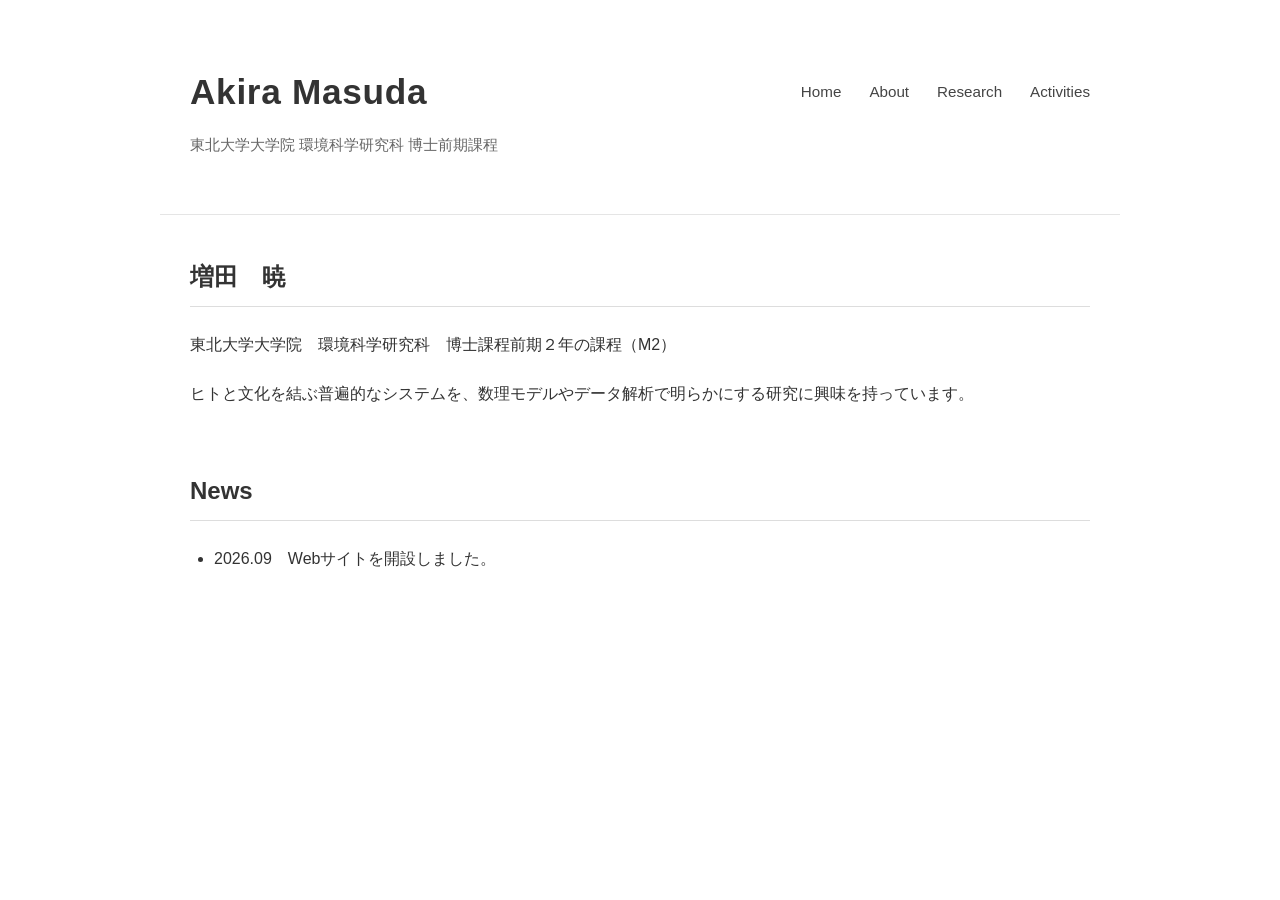
==== index.html @ 1e7abb75 "Update index.html" ====
<!DOCTYPE html>
<html lang="ja">

<head>
  <meta charset="UTF-8">
  <meta name="viewport" content="width=device-width, initial-scale=1.0">
  <title>Akira Masuda</title>
  <link rel="stylesheet" href="style.css">
</head>

<body>

<header>

  <div class="header-top">
    <h1>Akira Masuda</h1>

    <nav>
      <a href="./">Home</a>
      <a href="about/">About</a>
      <a href="research/">Research</a>
      <a href="activities/">Activities</a>
    </nav>
  </div>

  <p>東北大学大学院 環境科学研究科 博士前期課程</p>

</header>

  <main>

    <section>
      <h2>増田　暁</h2>

      <p>
        東北大学大学院　環境科学研究科　博士課程前期２年の課程（M2）
      </p>
      <p>
        ヒトと文化を結ぶ普遍的なシステムを、数理モデルやデータ解析で明らかにする研究に興味を持っています。
      </p>
    </section>

    <section>
      <h2>News</h2>

      <ul>
        <li>2026.09　Webサイトを開設しました。</li>
      </ul>
    </section>

  </main>

</body>

</html>
---- style.css ----
/* =========================
   基本設定
   ========================= */

body {
  margin: 0;

  font-family:
    -apple-system,
    BlinkMacSystemFont,
    "Helvetica Neue",
    "Hiragino Sans",
    "Yu Gothic",
    "YuGothic",
    sans-serif;

  color: #333;
  background-color: #ffffff;

  line-height: 1.8;
}


/* =========================
   ヘッダー
   ========================= */

header {
  max-width: 900px;
  margin: 0 auto;

  padding: 60px 30px 30px;

  border-bottom: 1px solid #e5e5e5;
}


header h1 {
  margin: 0;

  font-size: 2.2rem;
  font-weight: 600;

  letter-spacing: 0.02em;
}


header p {
  margin-top: 8px;
  margin-bottom: 25px;

  color: #666;

  font-size: 0.95rem;
}

.header-top {
  display: flex;
  justify-content: space-between;
  align-items: center;
  gap: 30px;
}

/* =========================
   ナビゲーション
   ========================= */

nav {
  display: flex;
  gap: 28px;
}


nav a {
  color: #444;

  text-decoration: none;

  font-size: 0.95rem;
  font-weight: 500;

  transition: color 0.2s;
}


nav a:hover {
  color: #0066aa;
}


/* =========================
   メインコンテンツ
   ========================= */

main {
  max-width: 900px;

  margin: 0 auto;

  padding: 40px 30px 100px;
}


/* =========================
   セクション
   ========================= */

section {
  margin-bottom: 60px;
}


h2 {
  margin-top: 0;
  margin-bottom: 24px;

  padding-bottom: 8px;

  font-size: 1.5rem;
  font-weight: 600;

  border-bottom: 1px solid #ddd;
}


h3 {
  margin-top: 35px;
  margin-bottom: 12px;

  font-size: 1.15rem;
  font-weight: 600;
}


p {
  margin-top: 0;
  margin-bottom: 20px;
}


/* =========================
   リスト
   ========================= */

ul,
ol {
  padding-left: 1.5rem;
}


li {
  margin-bottom: 8px;
}


/* =========================
   通常のリンク
   ========================= */

main a {
  color: #0066aa;

  text-decoration: none;
}


main a:hover {
  text-decoration: underline;
}


/* =========================
   スマートフォン対応
   ========================= */

@media (max-width: 600px) {

  header {
    padding: 40px 20px 25px;
  }

  main {
    padding: 30px 20px 80px;
  }

  header h1 {
    font-size: 1.8rem;
  }

  nav {
    gap: 18px;
    flex-wrap: wrap;
  }

}
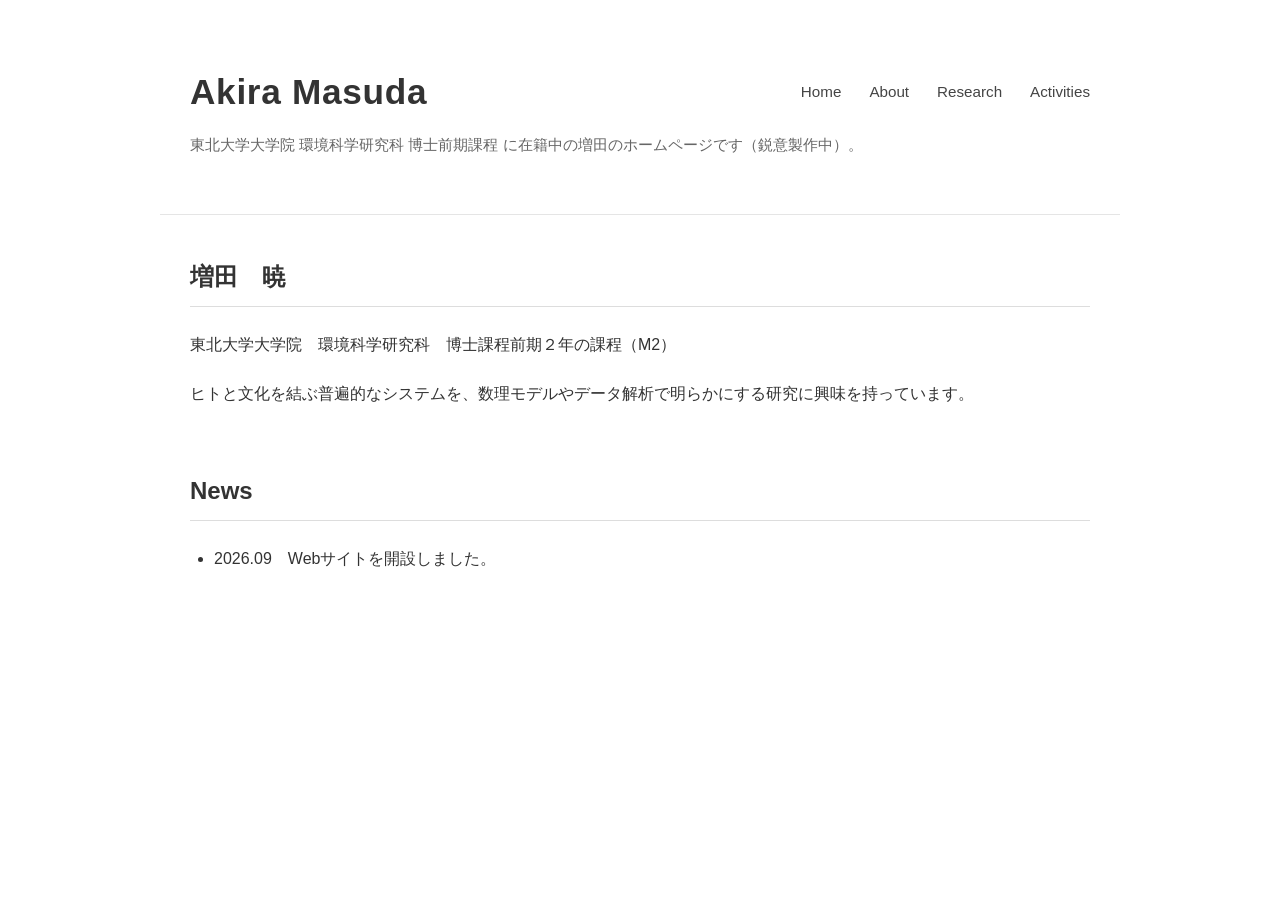
==== commit d0008751: "Update index.html" ====
--- a/index.html
+++ b/index.html
@@ -23,7 +23,7 @@
     </nav>
   </div>
 
-  <p>東北大学大学院 環境科学研究科 博士前期課程</p>
+  <p>東北大学大学院 環境科学研究科 博士前期課程 に在籍中の増田のホームページです（鋭意製作中）。</p>
 
 </header>
 
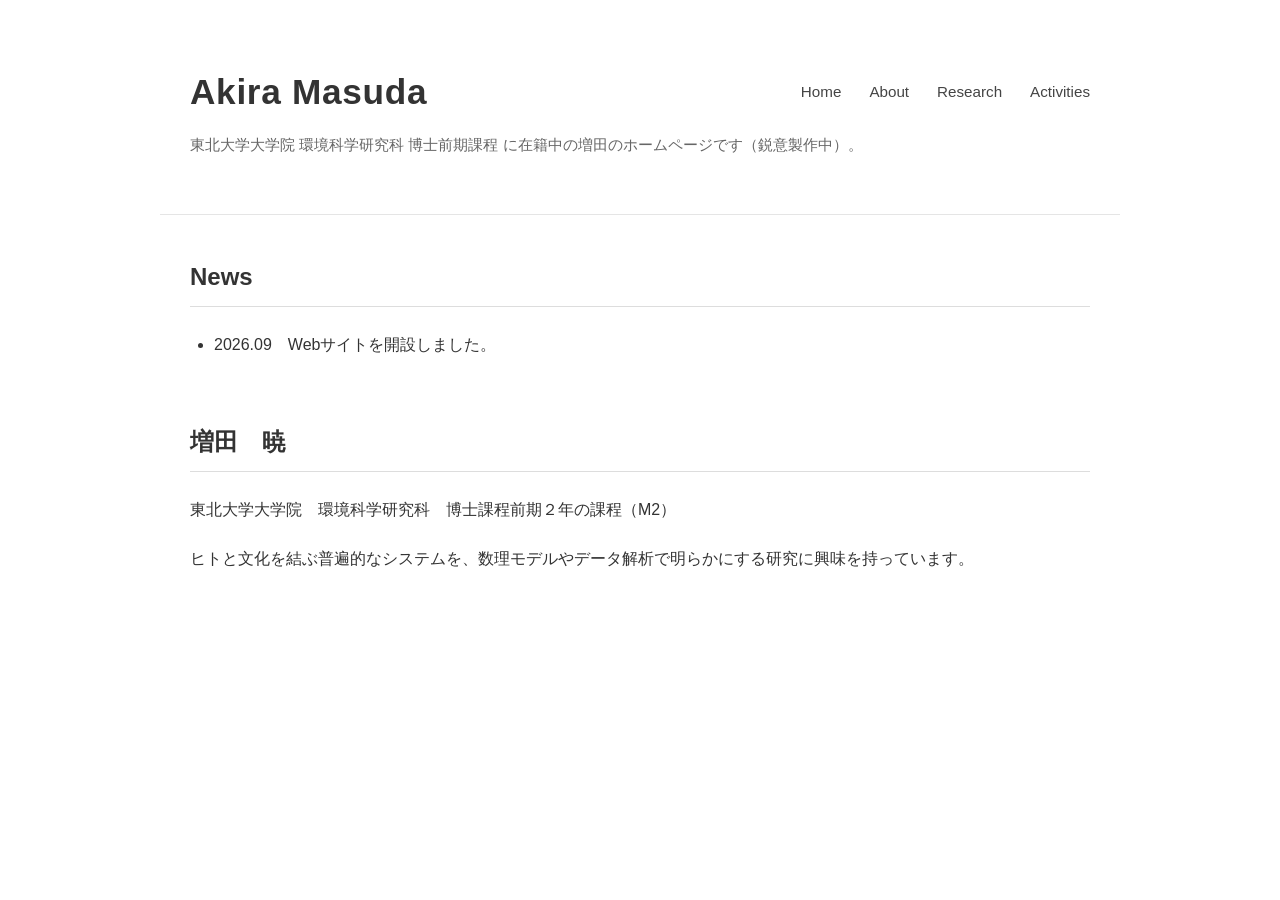
==== commit 7d8b8b63: "Update index.html" ====
--- a/index.html
+++ b/index.html
@@ -30,6 +30,14 @@
   <main>
 
     <section>
+      <h2>News</h2>
+
+      <ul>
+        <li>2026.09　Webサイトを開設しました。</li>
+      </ul>
+    </section>
+    
+    <section>
       <h2>増田　暁</h2>
 
       <p>
@@ -40,14 +48,6 @@
       </p>
     </section>
 
-    <section>
-      <h2>News</h2>
-
-      <ul>
-        <li>2026.09　Webサイトを開設しました。</li>
-      </ul>
-    </section>
-
   </main>
 
 </body>
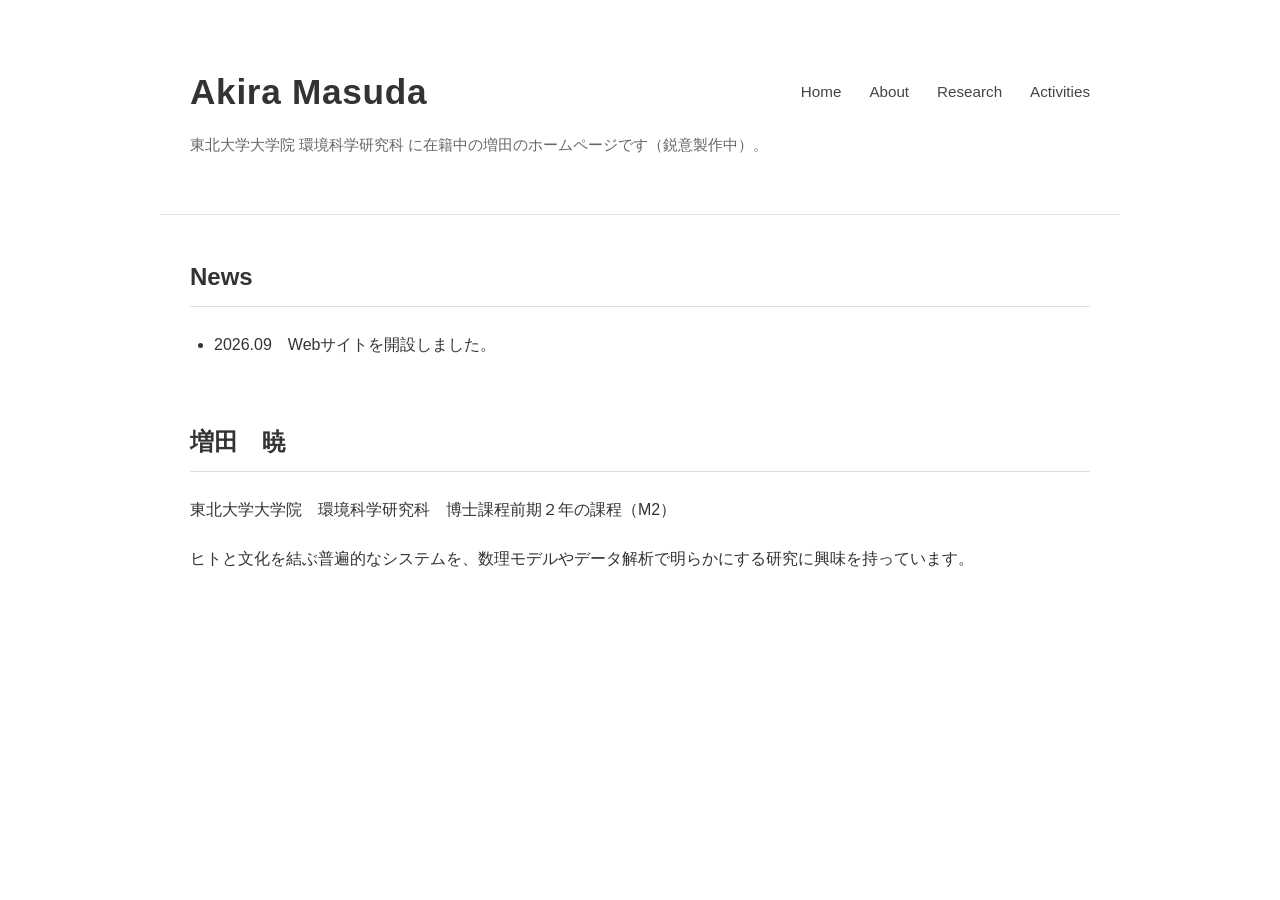
==== commit 7eb41cbd: "Update text in index.html for accuracy" ====
--- a/index.html
+++ b/index.html
@@ -23,7 +23,7 @@
     </nav>
   </div>
 
-  <p>東北大学大学院 環境科学研究科 博士前期課程 に在籍中の増田のホームページです（鋭意製作中）。</p>
+  <p>東北大学大学院 環境科学研究科 に在籍中の増田のホームページです（鋭意製作中）。</p>
 
 </header>
 
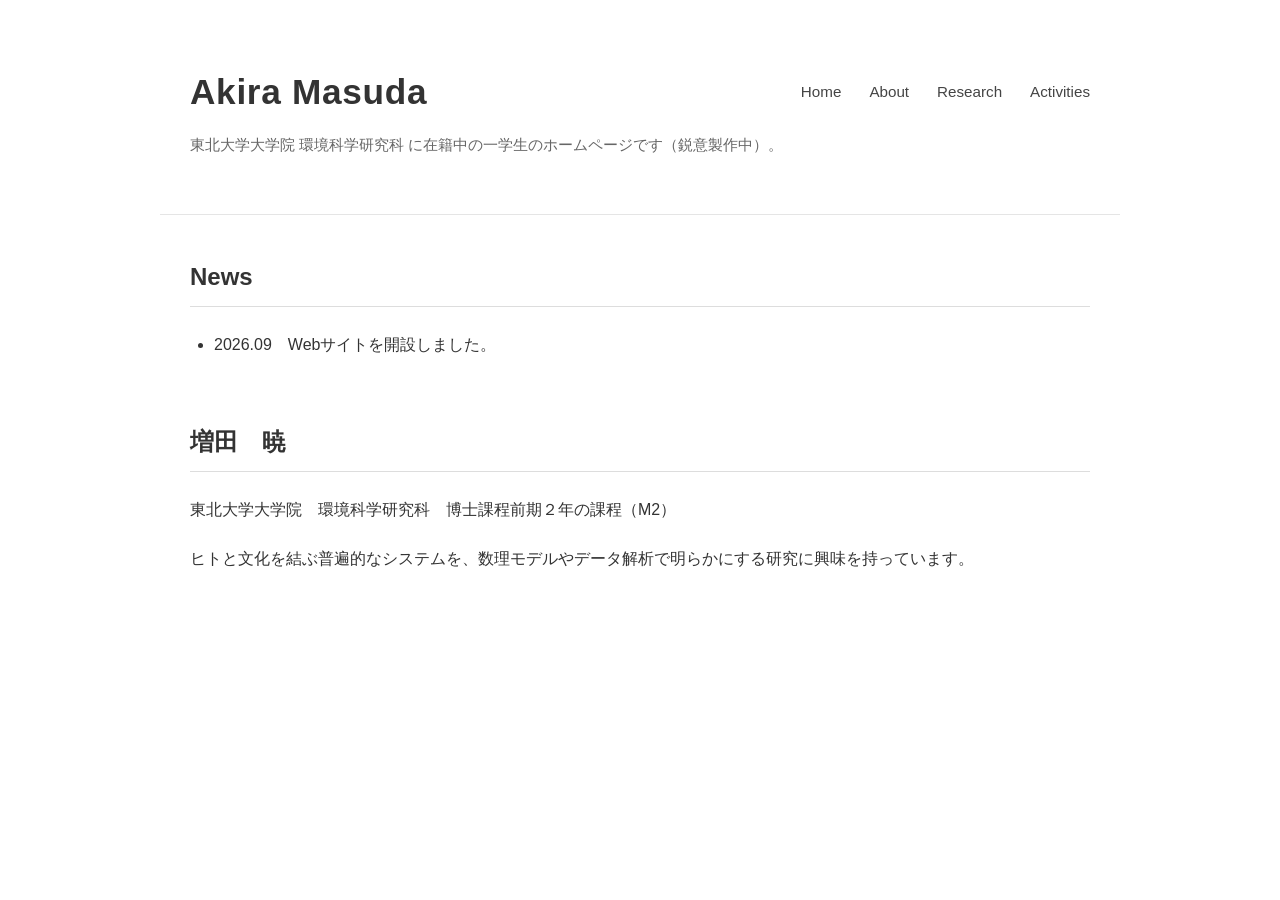
==== commit cbb13250: "Update index.html" ====
--- a/index.html
+++ b/index.html
@@ -23,7 +23,7 @@
     </nav>
   </div>
 
-  <p>東北大学大学院 環境科学研究科 に在籍中の増田のホームページです（鋭意製作中）。</p>
+  <p>東北大学大学院 環境科学研究科 に在籍中の一学生のホームページです（鋭意製作中）。</p>
 
 </header>
 
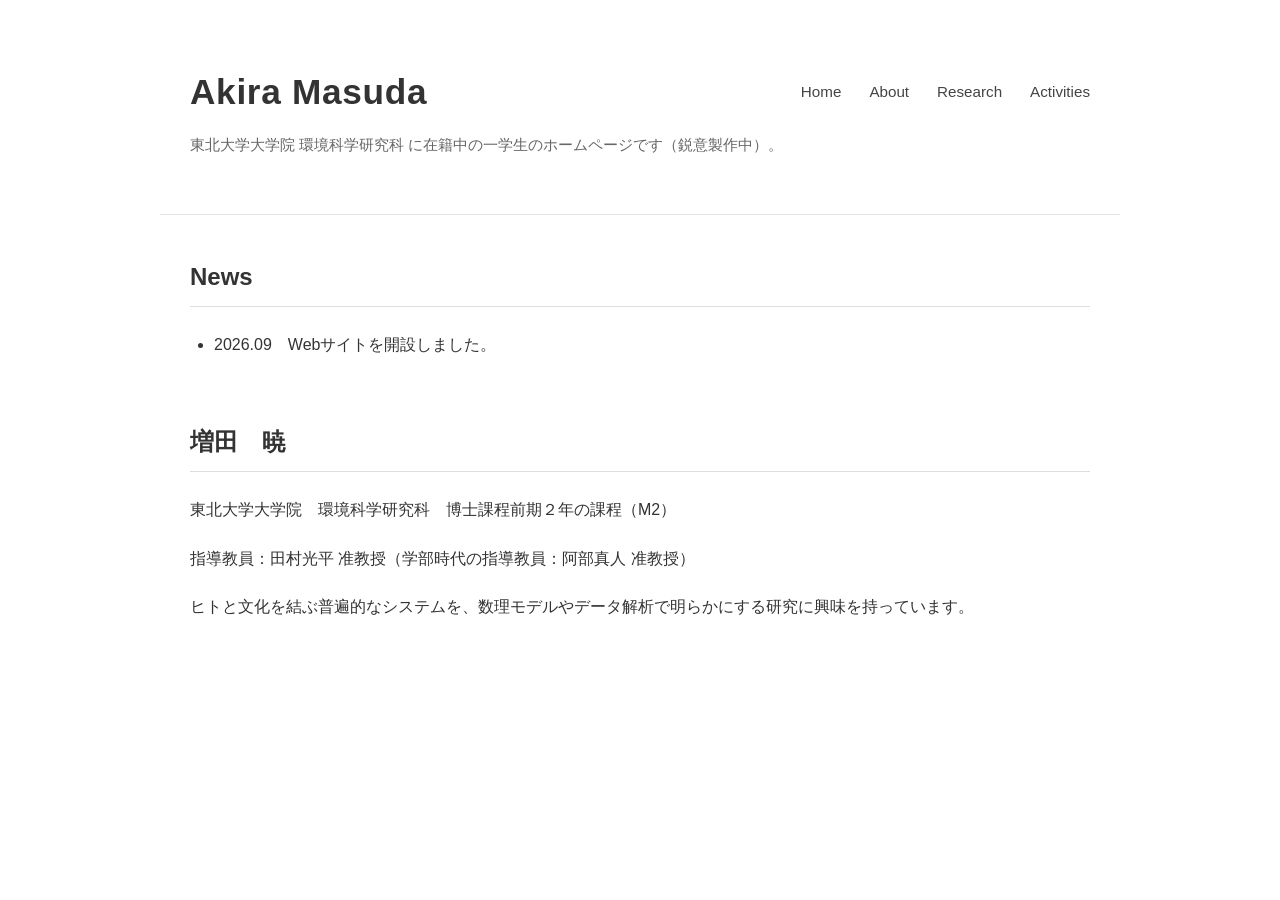
==== commit 9bb2df9d: "Update index.html" ====
--- a/index.html
+++ b/index.html
@@ -44,6 +44,9 @@
         東北大学大学院　環境科学研究科　博士課程前期２年の課程（M2）
       </p>
       <p>
+        指導教員：田村光平 准教授（学部時代の指導教員：阿部真人 准教授）
+      </p>
+      <p>
         ヒトと文化を結ぶ普遍的なシステムを、数理モデルやデータ解析で明らかにする研究に興味を持っています。
       </p>
     </section>
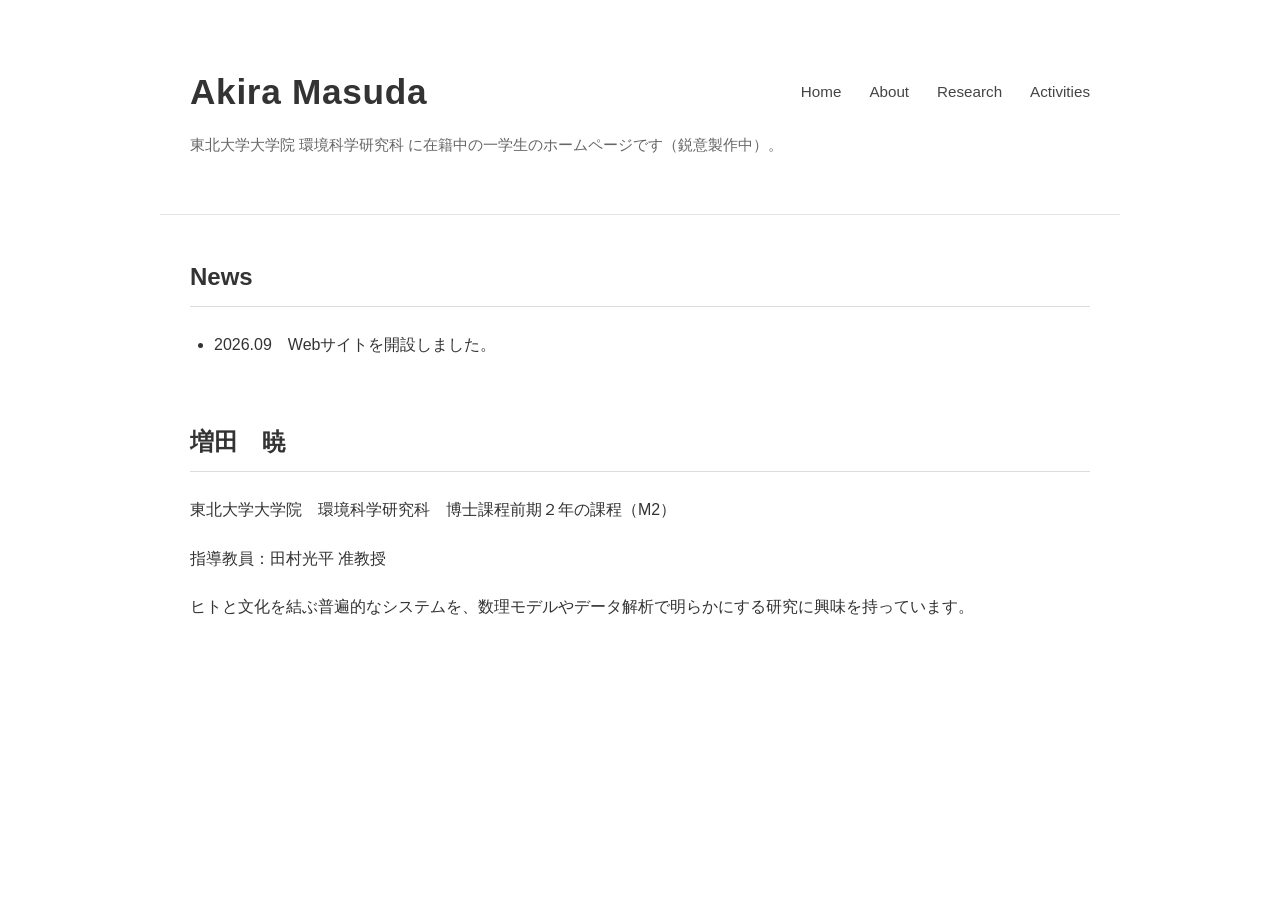
==== commit 70297a51: "Remove extra text from faculty advisor description" ====
--- a/index.html
+++ b/index.html
@@ -44,7 +44,7 @@
         東北大学大学院　環境科学研究科　博士課程前期２年の課程（M2）
       </p>
       <p>
-        指導教員：田村光平 准教授（学部時代の指導教員：阿部真人 准教授）
+        指導教員：田村光平 准教授
       </p>
       <p>
         ヒトと文化を結ぶ普遍的なシステムを、数理モデルやデータ解析で明らかにする研究に興味を持っています。
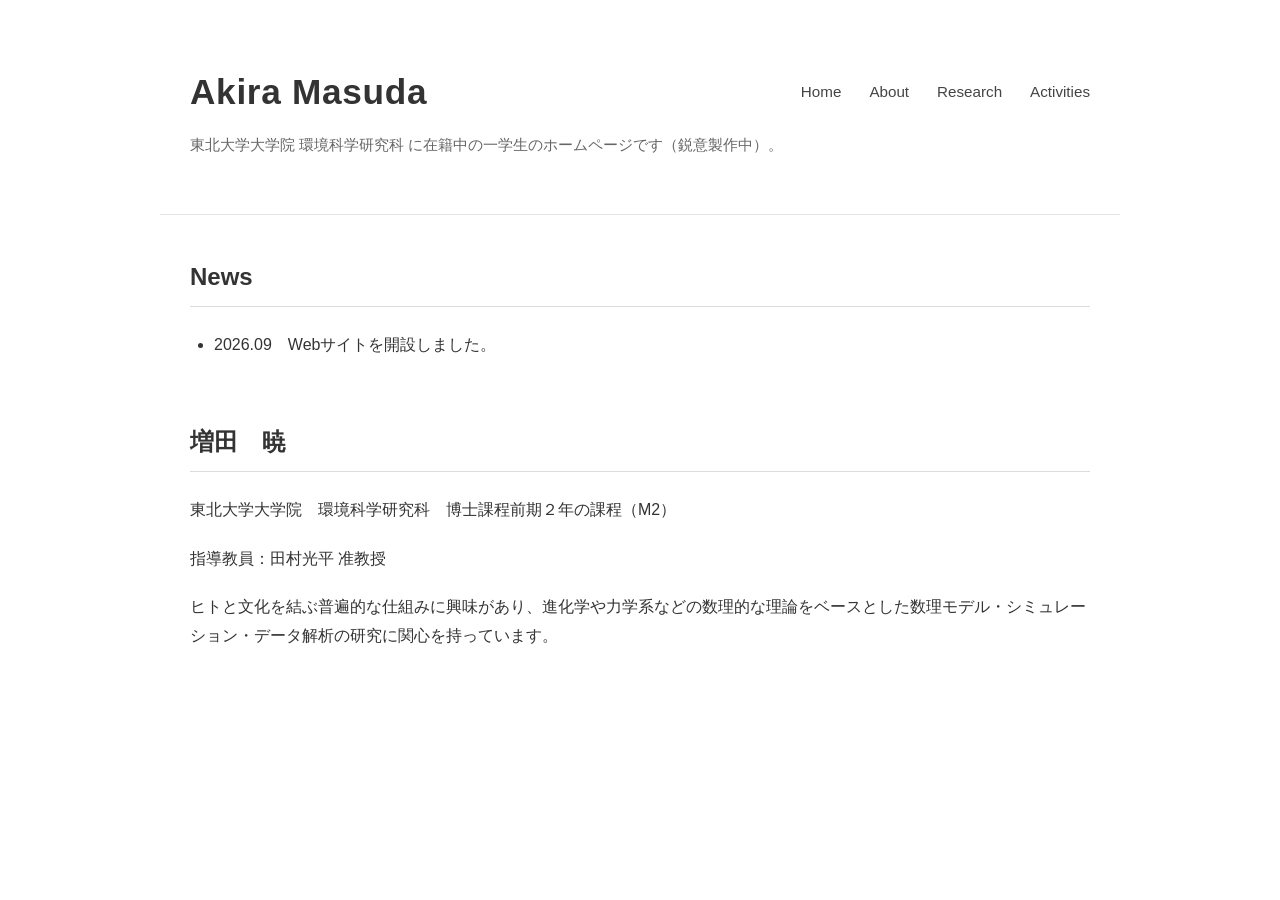
==== commit 57c674c9: "Update index.html" ====
--- a/index.html
+++ b/index.html
@@ -47,7 +47,7 @@
         指導教員：田村光平 准教授
       </p>
       <p>
-        ヒトと文化を結ぶ普遍的なシステムを、数理モデルやデータ解析で明らかにする研究に興味を持っています。
+        ヒトと文化を結ぶ普遍的な仕組みに興味があり、進化学や力学系などの数理的な理論をベースとした数理モデル・シミュレーション・データ解析の研究に関心を持っています。
       </p>
     </section>
 
